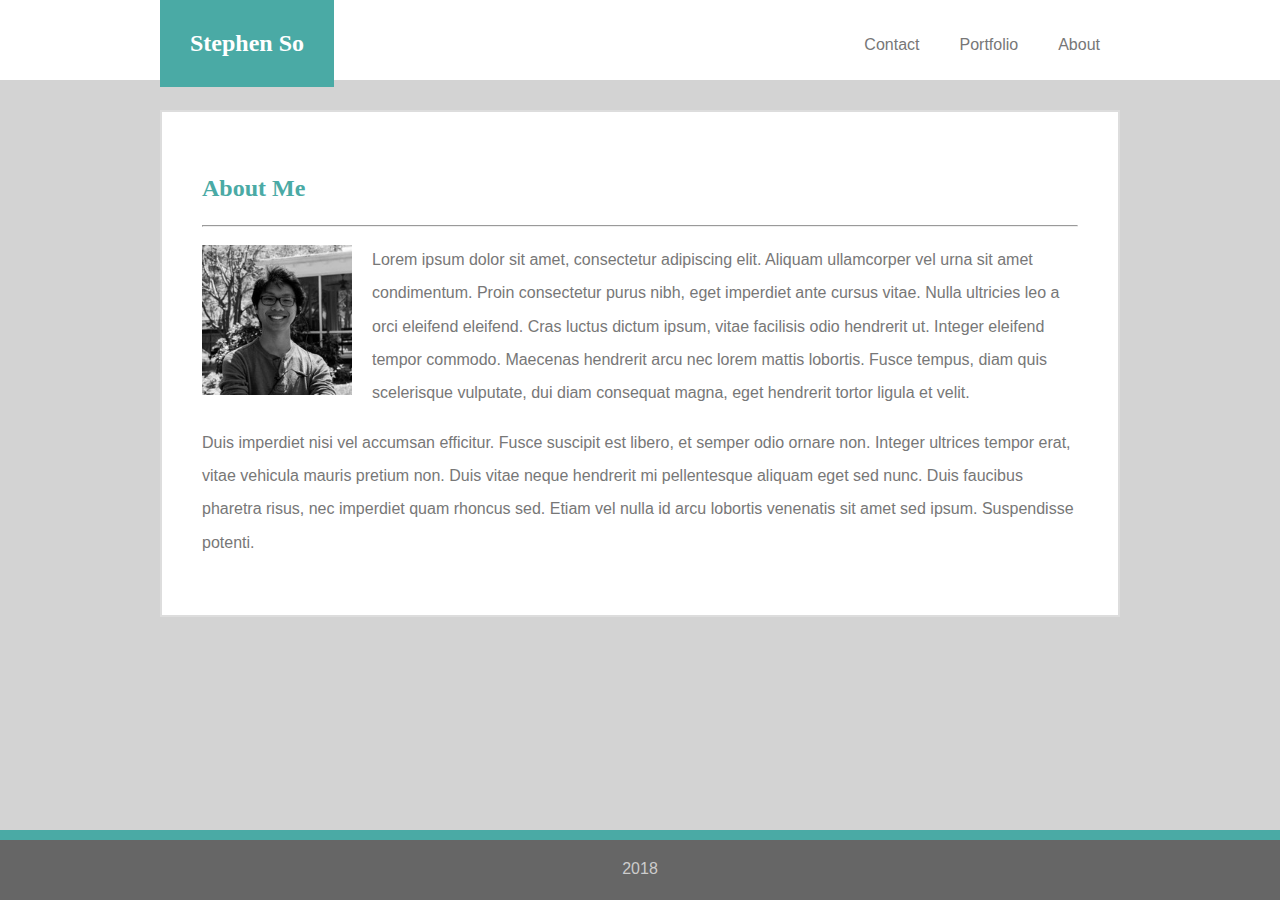
==== index.html @ 77be7ee4 "index.html complete" ====
<!DOCTYPE html>
<html>
    <head>
        <title>
            About
        </title>
        <link rel='stylesheet' type='text/css' href='assets/css/style.css'>
    </head>

    <body>
        <div class='container'>
            <div class='navbar'>
                <h2 id='top-name'>
                    Stephen So
                </h2>

                <ul class='top-links'>
                    <li>
                        <a href='index.html'>About</a>
                    </li>
                    <li>
                        <a href='portfolio.html'>Portfolio</a>
                    </li>
                    <li>
                        <a href='contact.html'>Contact</a>
                    </li>
                </ul>
            </div>
        </div>

        <div class='main'>
            <div class='main-content'>
                <h2>
                    About Me
                </h2>
                <hr>
                <img src='assets/images/pro.jpg' height=150 width=150 alt='Profile'>
                <p>
                    Lorem ipsum dolor sit amet, consectetur adipiscing elit. Aliquam ullamcorper vel urna sit amet condimentum. Proin consectetur purus nibh, eget imperdiet ante cursus vitae. Nulla ultricies leo a orci eleifend eleifend. Cras luctus dictum ipsum, vitae facilisis odio hendrerit ut. Integer eleifend tempor commodo. Maecenas hendrerit arcu nec lorem mattis lobortis. Fusce tempus, diam quis scelerisque vulputate, dui diam consequat magna, eget hendrerit tortor ligula et velit.
                </p>

                <p>
                    Duis imperdiet nisi vel accumsan efficitur. Fusce suscipit est libero, et semper odio ornare non. Integer ultrices tempor erat, vitae vehicula mauris pretium non. Duis vitae neque hendrerit mi pellentesque aliquam eget sed nunc. Duis faucibus pharetra risus, nec imperdiet quam rhoncus sed. Etiam vel nulla id arcu lobortis venenatis sit amet sed ipsum. Suspendisse potenti.
                </p>
            </div>
        </div>

        <footer>
            <div class='footer-content'>
                2018
            </div>
            
        </footer>
    </body>
</html>
---- assets/css/style.css ----
body {
    margin: 0 !important;
    padding: 0 !important;
    color: #777777;
    font-family: 'Arial', 'Helvetica Neue', Helvetica, sans-serif;
}

h1, h2, h3 {
    color: #4aaaa5;
    font-family: 'Georgia', Times, Times New Roman, serif;
}

.navbar {
    width: 960px;
    margin: auto;
}

.container {
    width: 100%;
    background-color: #ffffff;
    height: 80px;
    border-bottom: #cccccc;
}

#top-name {
    float: left;
    background-color: #4aaaa5;
    color: #ffffff;
    padding: 30px;
    margin: 0;
}

.top-links {
    position: relative;
    float: right;
    right: 0;
}

.top-links li a:link {
    text-decoration: none;
    color: #777777;
}

.top-links li a:visited {
    text-decoration: none;
    color: #777777
}

.top-links li {
    float: right;
    list-style-type: none;
    margin: 20px;
}

body {
    background-color: lightgray;
}

.main {
    width: 960px;
    margin: auto;
    background-color: #ffffff;
    clear: both;
}

.main-content {
    padding: 40px;
    border: 2px solid #dddddd;
    margin-top: 30px;
    line-height: 25pt;
}

.main-content img {
    float: left;
    margin: 10px 20px 10px 0;
}

footer {
    height: 40px;
    background-color: #666666;
    border-top: 10px solid #4aaaa5;
    position: absolute;
	left: 0;
	bottom: 0;
	width: 100%;
	text-align: center;
    color: #cccccc;
    padding: 20px 0 0 0;
}
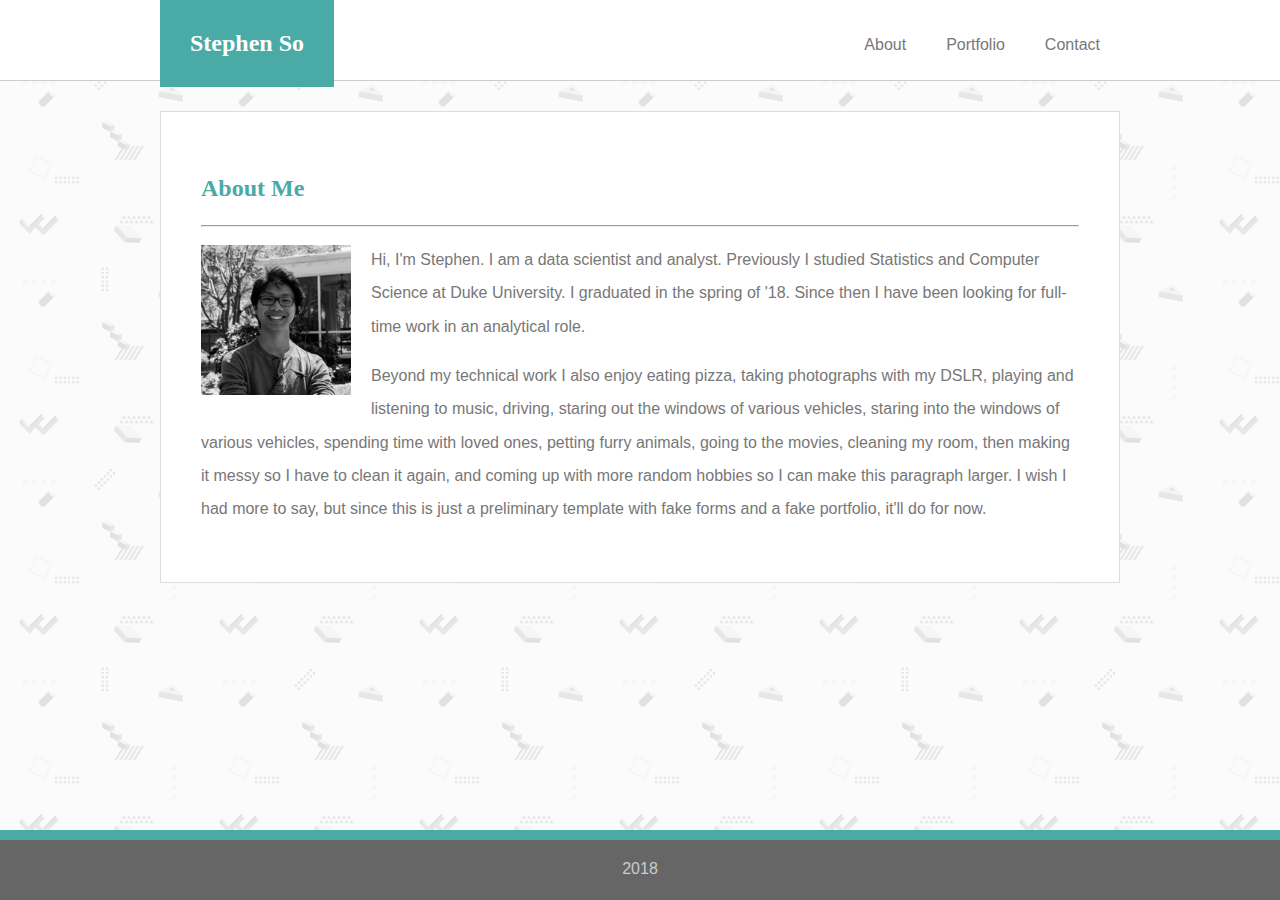
==== commit 4664270e: "I did it" ====
--- a/index.html
+++ b/index.html
@@ -16,13 +16,13 @@
 
                 <ul class='top-links'>
                     <li>
-                        <a href='index.html'>About</a>
+                        <a href='contact.html'>Contact</a>
                     </li>
                     <li>
                         <a href='portfolio.html'>Portfolio</a>
                     </li>
                     <li>
-                        <a href='contact.html'>Contact</a>
+                        <a href='index.html'>About</a>
                     </li>
                 </ul>
             </div>
@@ -36,12 +36,13 @@
                 <hr>
                 <img src='assets/images/pro.jpg' height=150 width=150 alt='Profile'>
                 <p>
-                    Lorem ipsum dolor sit amet, consectetur adipiscing elit. Aliquam ullamcorper vel urna sit amet condimentum. Proin consectetur purus nibh, eget imperdiet ante cursus vitae. Nulla ultricies leo a orci eleifend eleifend. Cras luctus dictum ipsum, vitae facilisis odio hendrerit ut. Integer eleifend tempor commodo. Maecenas hendrerit arcu nec lorem mattis lobortis. Fusce tempus, diam quis scelerisque vulputate, dui diam consequat magna, eget hendrerit tortor ligula et velit.
+                    Hi, I'm Stephen. I am a data scientist and analyst. Previously I studied Statistics and Computer Science at Duke University. I graduated in the spring of '18. Since then I have been looking for full-time work in an analytical role.
                 </p>
 
                 <p>
-                    Duis imperdiet nisi vel accumsan efficitur. Fusce suscipit est libero, et semper odio ornare non. Integer ultrices tempor erat, vitae vehicula mauris pretium non. Duis vitae neque hendrerit mi pellentesque aliquam eget sed nunc. Duis faucibus pharetra risus, nec imperdiet quam rhoncus sed. Etiam vel nulla id arcu lobortis venenatis sit amet sed ipsum. Suspendisse potenti.
+                    Beyond my technical work I also enjoy eating pizza, taking photographs with my DSLR, playing and listening to music, driving, staring out the windows of various vehicles, staring into the windows of various vehicles, spending time with loved ones, petting furry animals, going to the movies, cleaning my room, then making it messy so I have to clean it again, and coming up with more random hobbies so I can make this paragraph larger. I wish I had more to say, but since this is just a preliminary template with fake forms and a fake portfolio, it'll do for now.
                 </p>
+
             </div>
         </div>
 
--- a/assets/css/style.css
+++ b/assets/css/style.css
@@ -3,6 +3,8 @@
     padding: 0 !important;
     color: #777777;
     font-family: 'Arial', 'Helvetica Neue', Helvetica, sans-serif;
+    background-image: url("../images/bricks.png");
+    background-repeat: repeat;
 }
 
 h1, h2, h3 {
@@ -19,7 +21,7 @@
     width: 100%;
     background-color: #ffffff;
     height: 80px;
-    border-bottom: #cccccc;
+    border-bottom: 1px solid #cccccc;
 }
 
 #top-name {
@@ -65,7 +67,7 @@
 
 .main-content {
     padding: 40px;
-    border: 2px solid #dddddd;
+    border: 1px solid #dddddd;
     margin-top: 30px;
     line-height: 25pt;
 }
@@ -79,11 +81,49 @@
     height: 40px;
     background-color: #666666;
     border-top: 10px solid #4aaaa5;
-    position: absolute;
+    position: fixed;
 	left: 0;
 	bottom: 0;
 	width: 100%;
 	text-align: center;
     color: #cccccc;
     padding: 20px 0 0 0;
+}
+
+.portfolio-tile {
+    height: 200px;
+    width: 200px;
+    margin: 0 50px 50px 0;
+    display: inline-block;
+    position: relative;
+}
+
+.portfolio-tile-caption {
+    background-color: #4aaaa5;
+    color: #ffffff;
+    position: absolute;
+    bottom: 20px;
+    padding: 10px 0;
+    width: 100%;
+    text-align: center;
+}
+
+.contact-form input {
+    width: 100%;
+    margin-bottom:10px;
+}
+
+#message-box {
+    height: 200px;
+}
+
+button {
+    background-color: #4aaaa5; /* Green */
+    border: none;
+    color: white;
+    padding: 15px 32px;
+    text-align: center;
+    text-decoration: none;
+    display: inline-block;
+    font-size: 16px;
 }